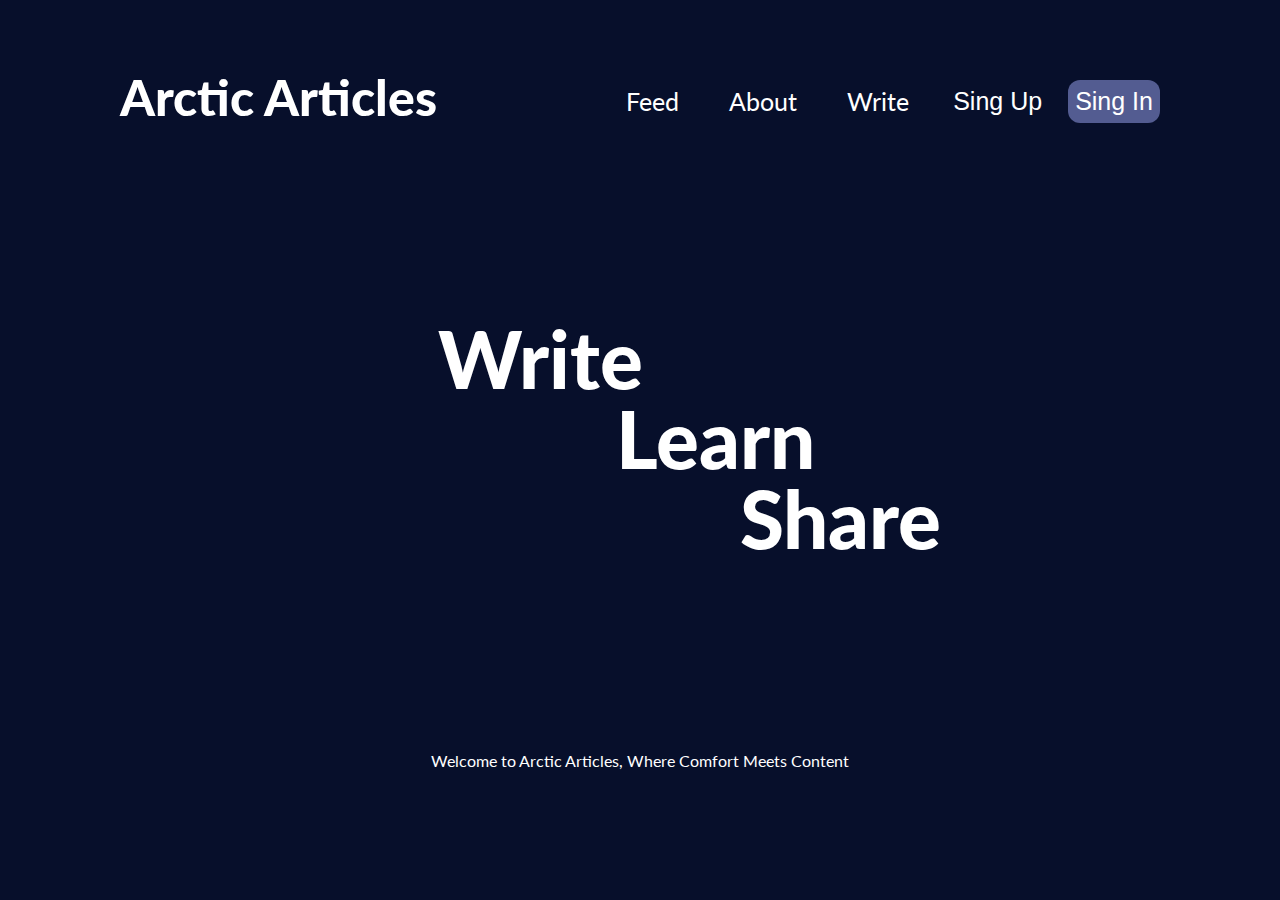
==== index.html @ c8556899 "Main Page" ====
<!DOCTYPE html>
<html lang="en">

<head>
	<meta charset="UTF-8">
	<meta name="viewport" content="width=device-width, initial-scale=1.0">
	<title>Document</title>
	<link rel="stylesheet" href="css/style.css">
	<link rel="stylesheet" href="css/reset.css">
	<link rel="preconnect" href="https://fonts.googleapis.com">
	<link rel="preconnect" href="https://fonts.gstatic.com" crossorigin>
	<link href="https://fonts.googleapis.com/css2?family=Lato:wght@400;700;900&display=swap" rel="stylesheet">
</head>


<body>
	<div class="wrapper">
		<div class="container">
			<div class="header--content">
				<a class="name" href="#">Arctic Articles</a>
				<ul class="header--nav">
					<li>Feed</li>
					<li>About</li>
					<li>Write</li>
				</ul>
				<div class="header--buttons">
					<button class="signup--button">Sing Up</button>
					<button class="signin--button">Sing In</button>
				</div>
			</div>
			<div class="main--content" id="main--content">
				<div class="paralax-text">
					<div class="paralax--img" id="paralax--img">
						<div class="paralax-ice">
						</div>
					</div>
					<p class="Write">Write</p>
					<p class="Learn">Learn</p>
					<p class="Share">Share</p>
				</div>
			</div>
			<div class="footer">
				<p>Welcome to Arctic Articles, Where Comfort Meets Content</p>
			</div>
		</div>
	</div>
	<script src="/script.js"></script>
</body>

</html>
---- css/style.css ----
body {
  background-color: #070f2b;
  color: #fff;
}

.wrapper {
  font-family: 'Lato', sans-serif;
  padding: 70px 120px 70px 120px;
}

.container {
  max-width: 1620px;
}

.header--content {
  display: flex;
  justify-content: space-between;
  align-items: center;
}
.header--content .name {
  text-decoration: none;
  color: #fff;
  font-size: 50px;
  font-weight: 900;
  transition: all 0.3s ease;
}
.header--content .name:hover {
  text-shadow: 0px 0px 5px;
}
.header--content .header--nav {
  align-items: center;
  margin-top: 10px;
  font-weight: 400;
  font-size: 25px;
  display: flex;
  gap: 50px;
  margin-left: 150px;
}
.header--content .header--nav li {
  cursor: pointer;
  transition: all 0.3s ease;
  position: relative;
}
.header--content .header--nav li:hover {
  text-shadow: 0 0 5px;
}
.header--content .header--nav li:hover::before {
  width: 100%;
}
.header--content .header--nav li::before {
  content: '';
  position: absolute;
  left: 0;
  bottom: -2px;
  width: 0;
  height: 1.5px;
  background-color: #fff;
  transition: width 0.35s;
  box-shadow: 0 0 5px;
}
.header--content .header--buttons {
  margin-top: 10px;
  display: flex;
  align-items: center;
  gap: 20px;
}
.header--content .header--buttons .signup--button {
  font-size: 25px;
  font-weight: 500;
  color: #fff;
  background-color: inherit;
  border: none;
  cursor: pointer;
}
.header--content .header--buttons .signin--button {
  font-size: 25px;
  font-weight: 500;
  border-radius: 12px;
  padding: 7px;
  background-color: #535c91;
  color: #fff;
  border: none;
  cursor: pointer;
}

.main--content {
  text-align: center;
  align-items: center;
  display: flex;
  justify-content: center;
  height: 70vh;
}
.main--content .paralax-text {
  font-weight: 900;
  position: absolute;
  will-change: transform;
}
.main--content .Write {
  padding-right: 100px;
  font-size: 80px;
  margin-right: 100px;
}
.main--content .Learn {
  font-size: 80px;
  margin-left: 150px;
}
.main--content .Share {
  font-size: 80px;
  margin-left: 400px;
}

.paralax--img {
  left: 120px;
  bottom: -100px;
  position: absolute;
  width: 400px;
  height: 400px;
  z-index: -1;
  background: url("/img/Ice-Cube-Water-PNG.png") top/cover no-repeat;
  will-change: transform;
}

.footer {
  text-align: center;
}
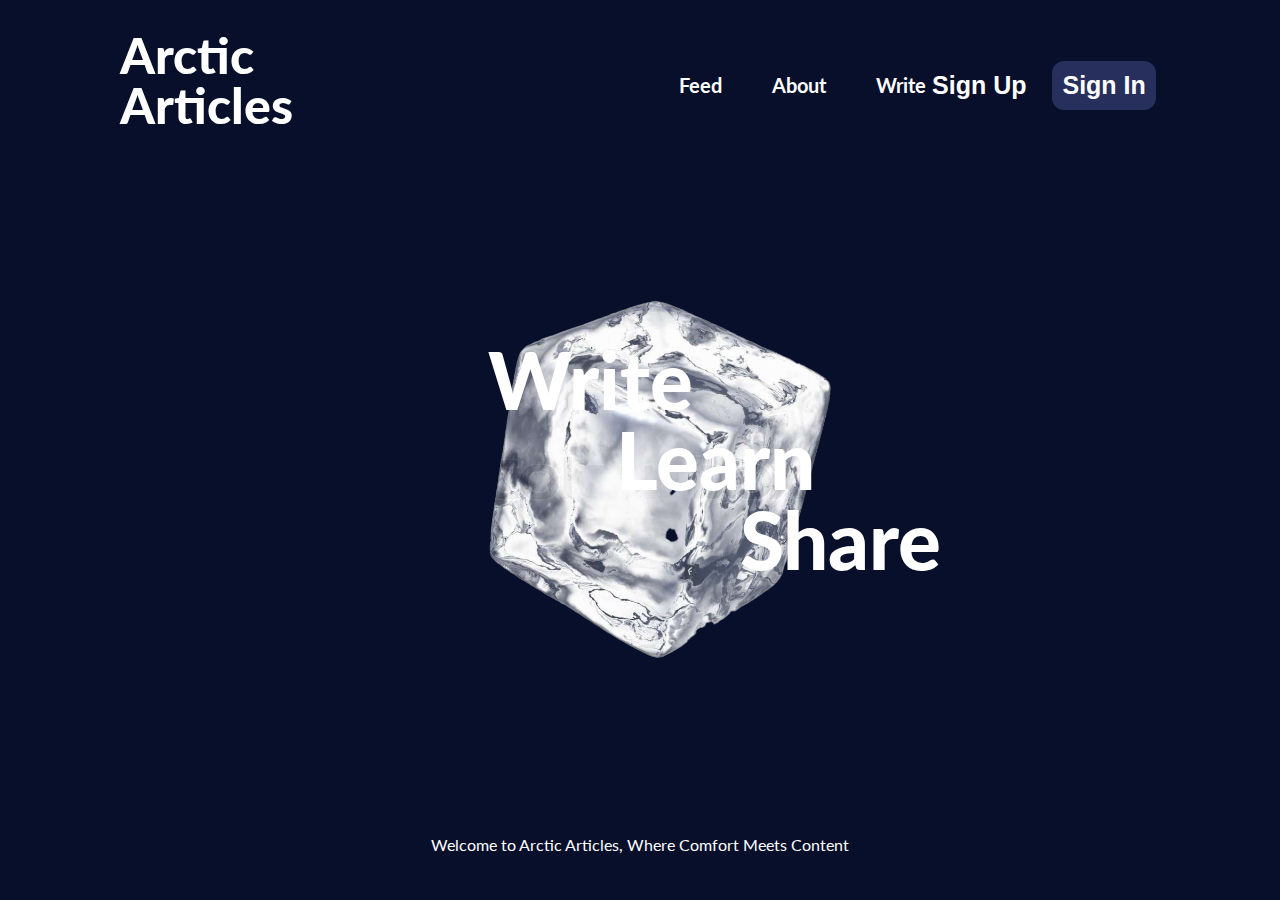
==== commit 1910f9b5: "Updated Main Page + Sign UP" ====
--- a/index.html
+++ b/index.html
@@ -15,7 +15,7 @@
 
 <body>
 	<div class="wrapper">
-		<div class="container">
+		<header>
 			<div class="header--content">
 				<a class="name" href="#">Arctic Articles</a>
 				<ul class="header--nav">
@@ -24,24 +24,24 @@
 					<li>Write</li>
 				</ul>
 				<div class="header--buttons">
-					<button class="signup--button">Sing Up</button>
-					<button class="signin--button">Sing In</button>
+					<button class="signup--button">Sign Up</button>
+					<button class="signin--button">Sign In</button>
 				</div>
 			</div>
-			<div class="main--content" id="main--content">
-				<div class="paralax-text">
-					<div class="paralax--img" id="paralax--img">
-						<div class="paralax-ice">
-						</div>
+		</header>
+		<div class="main--content" id="main--content">
+			<div class="paralax-text">
+				<div class="paralax--img" id="paralax--img">
+					<div class="paralax-ice">
 					</div>
-					<p class="Write">Write</p>
-					<p class="Learn">Learn</p>
-					<p class="Share">Share</p>
 				</div>
+				<p class="Write">Write</p>
+				<p class="Learn">Learn</p>
+				<p class="Share">Share</p>
 			</div>
-			<div class="footer">
-				<p>Welcome to Arctic Articles, Where Comfort Meets Content</p>
-			</div>
+		</div>
+		<div class="footer">
+			<p>Welcome to Arctic Articles, Where Comfort Meets Content</p>
 		</div>
 	</div>
 	<script src="/script.js"></script>
--- a/css/style.css
+++ b/css/style.css
@@ -5,11 +5,7 @@
 
 .wrapper {
   font-family: 'Lato', sans-serif;
-  padding: 70px 120px 70px 120px;
-}
-
-.container {
-  max-width: 1620px;
+  padding: 30px 120px 30px 120px;
 }
 
 .header--content {
@@ -30,11 +26,11 @@
 .header--content .header--nav {
   align-items: center;
   margin-top: 10px;
-  font-weight: 400;
-  font-size: 25px;
+  font-weight: 700;
+  font-size: 20px;
   display: flex;
   gap: 50px;
-  margin-left: 150px;
+  margin-left: 250px;
 }
 .header--content .header--nav li {
   cursor: pointer;
@@ -63,24 +59,36 @@
   display: flex;
   align-items: center;
   gap: 20px;
+  height: 30px;
+  width: 240px;
 }
 .header--content .header--buttons .signup--button {
   font-size: 25px;
-  font-weight: 500;
+  font-weight: 700;
   color: #fff;
   background-color: inherit;
   border: none;
   cursor: pointer;
+  transition: all 0.2s ease;
+}
+.header--content .header--buttons .signup--button:hover {
+  text-shadow: 0 0 5px;
 }
 .header--content .header--buttons .signin--button {
   font-size: 25px;
-  font-weight: 500;
+  font-weight: 700;
   border-radius: 12px;
   padding: 7px;
-  background-color: #535c91;
+  background-color: #2d3565da;
+  padding: 10px;
   color: #fff;
   border: none;
   cursor: pointer;
+  transition: all 0.3s ease;
+}
+.header--content .header--buttons .signin--button:hover {
+  text-shadow: 0 0 5px;
+  font-size: 26px;
 }
 
 .main--content {
@@ -88,7 +96,7 @@
   align-items: center;
   display: flex;
   justify-content: center;
-  height: 70vh;
+  height: 73vh;
 }
 .main--content .paralax-text {
   font-weight: 900;
@@ -96,7 +104,6 @@
   will-change: transform;
 }
 .main--content .Write {
-  padding-right: 100px;
   font-size: 80px;
   margin-right: 100px;
 }
@@ -116,10 +123,11 @@
   width: 400px;
   height: 400px;
   z-index: -1;
-  background: url("/img/Ice-Cube-Water-PNG.png") top/cover no-repeat;
+  background: url("/img/ice.png") top/cover no-repeat;
   will-change: transform;
 }
 
 .footer {
+  margin-top: 50px;
   text-align: center;
 }
